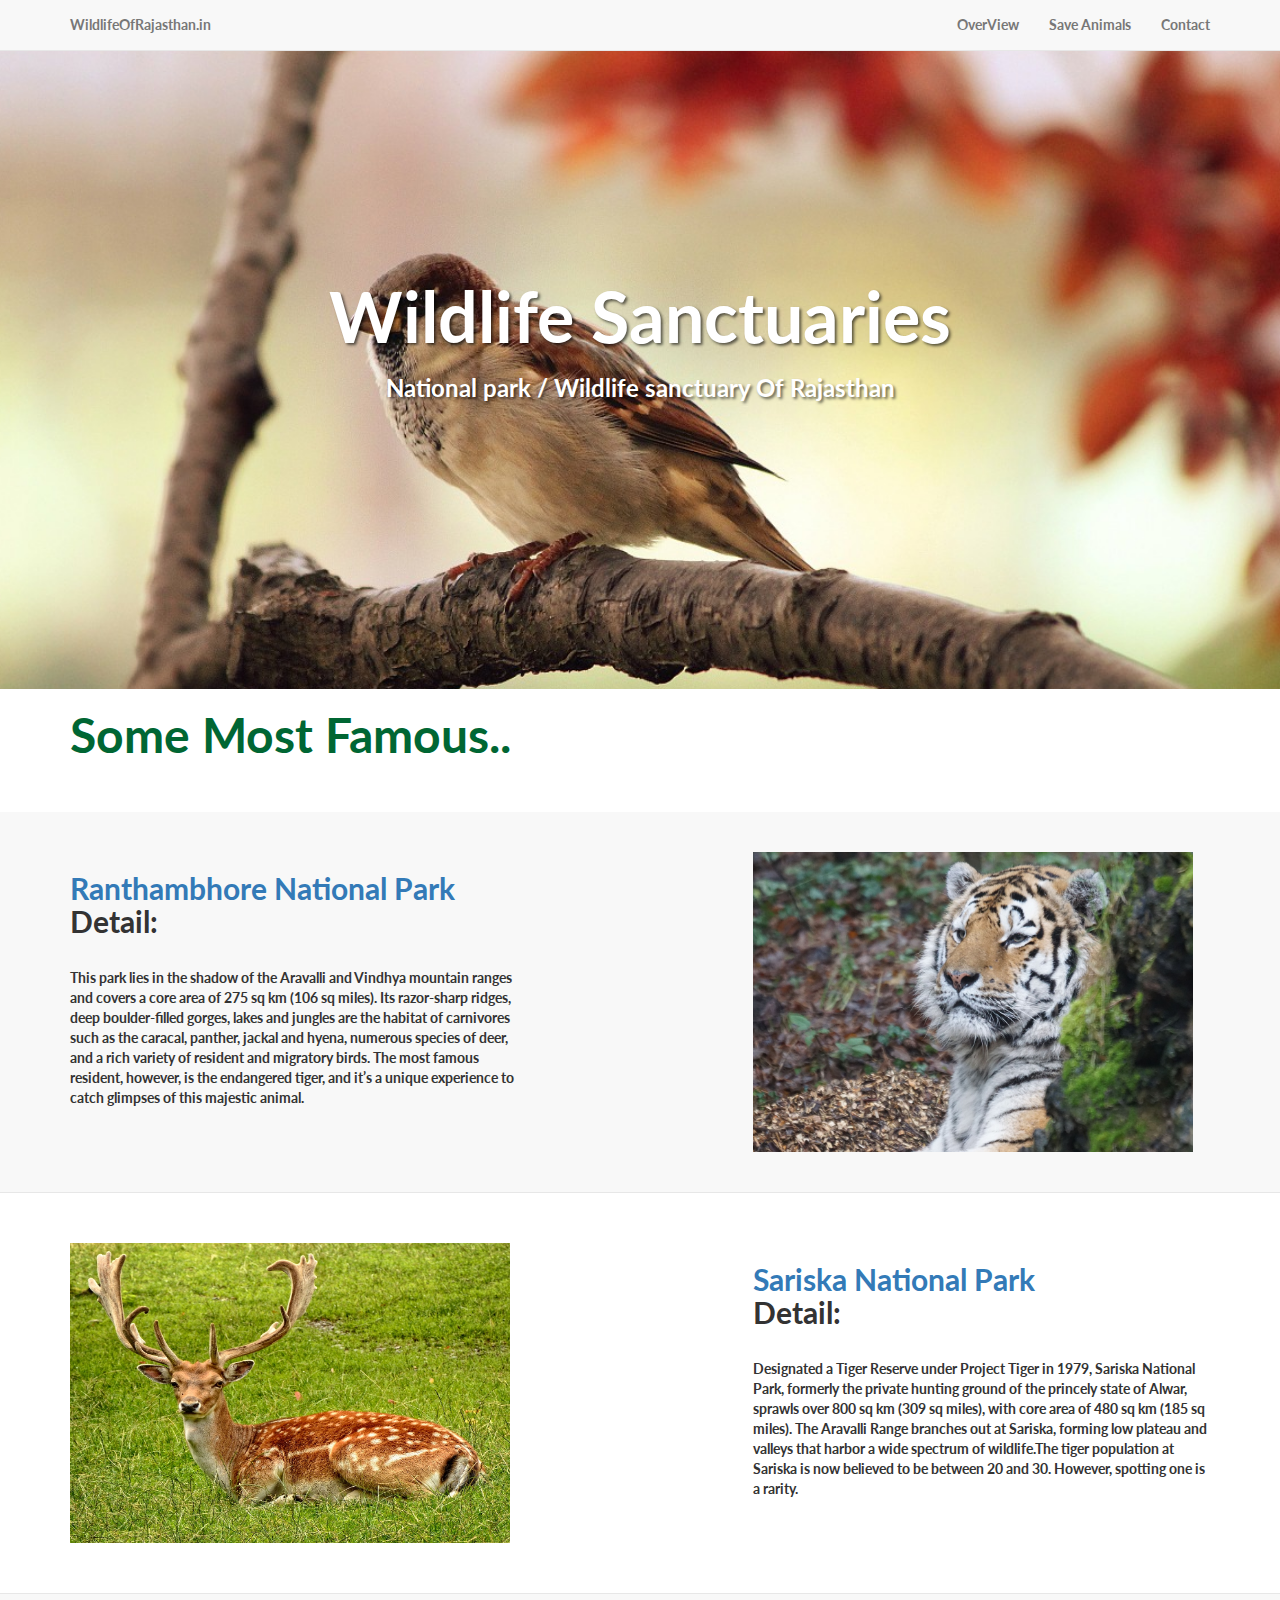
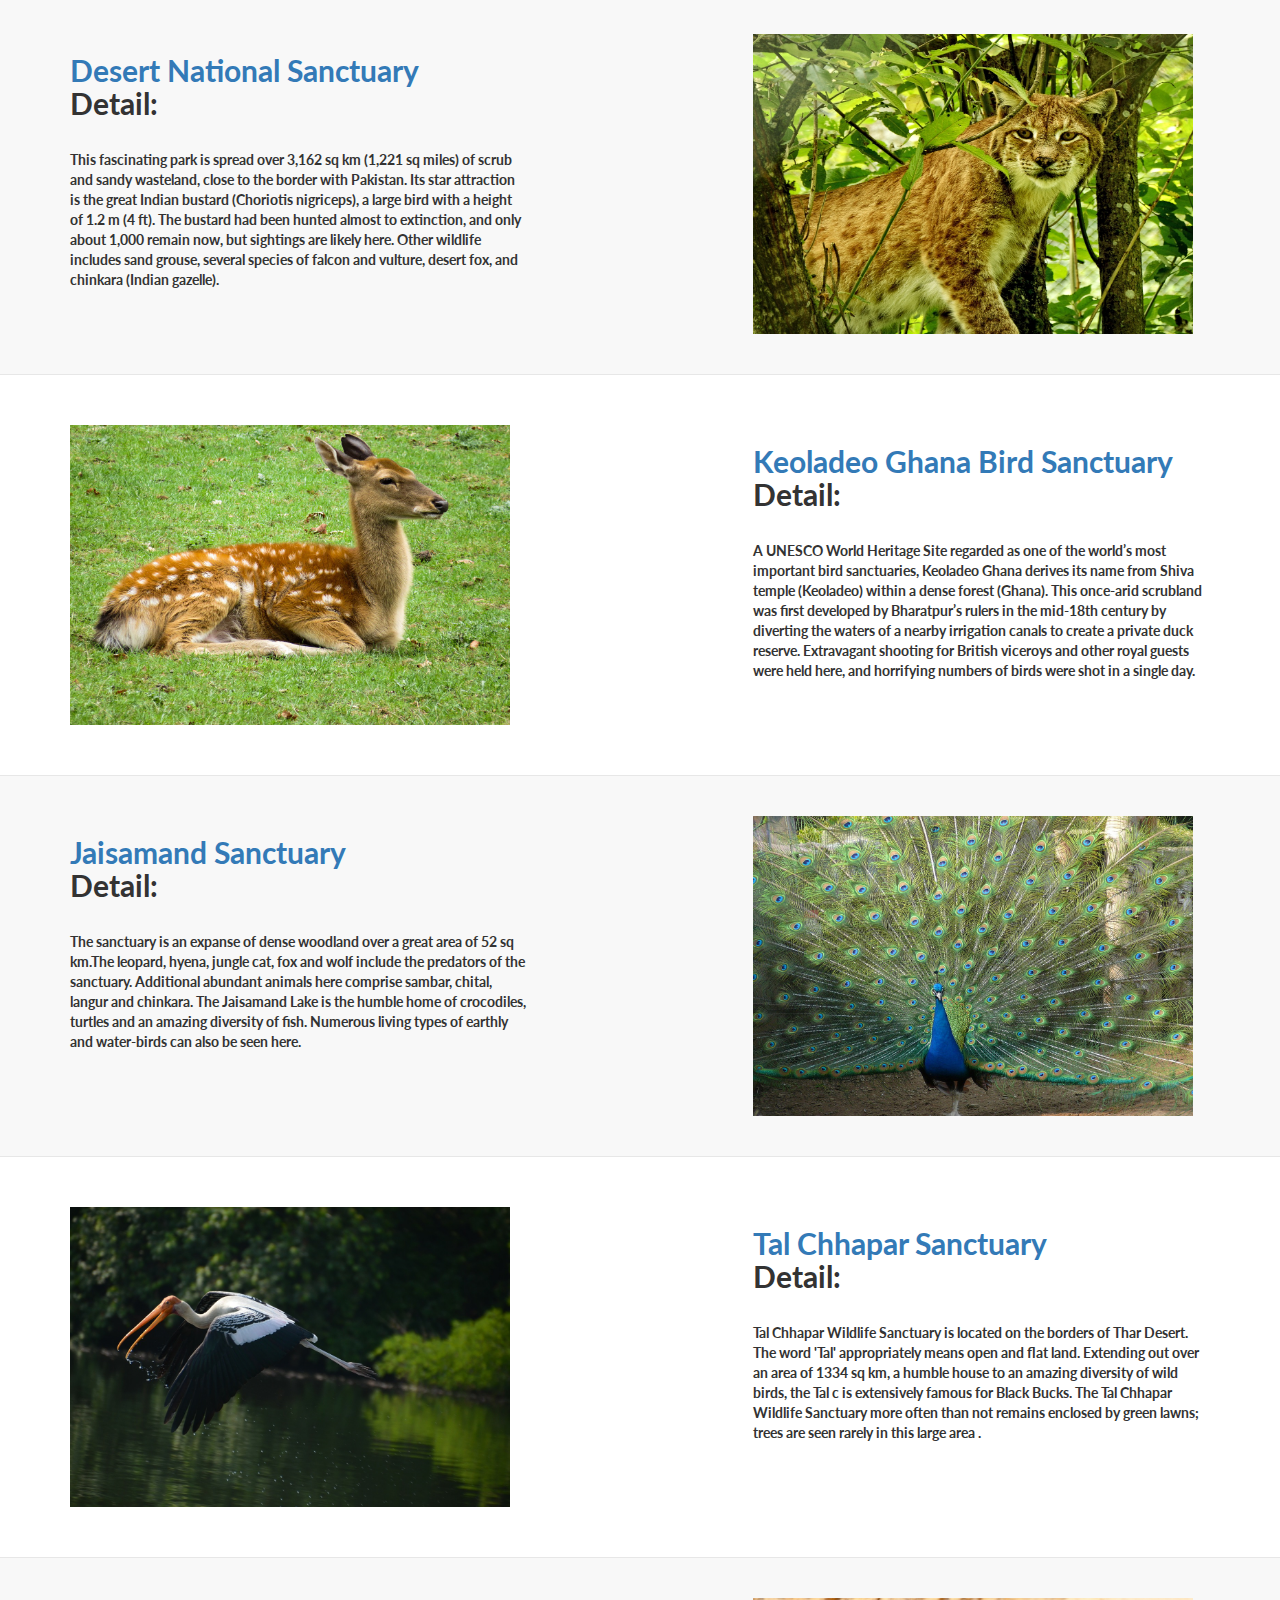
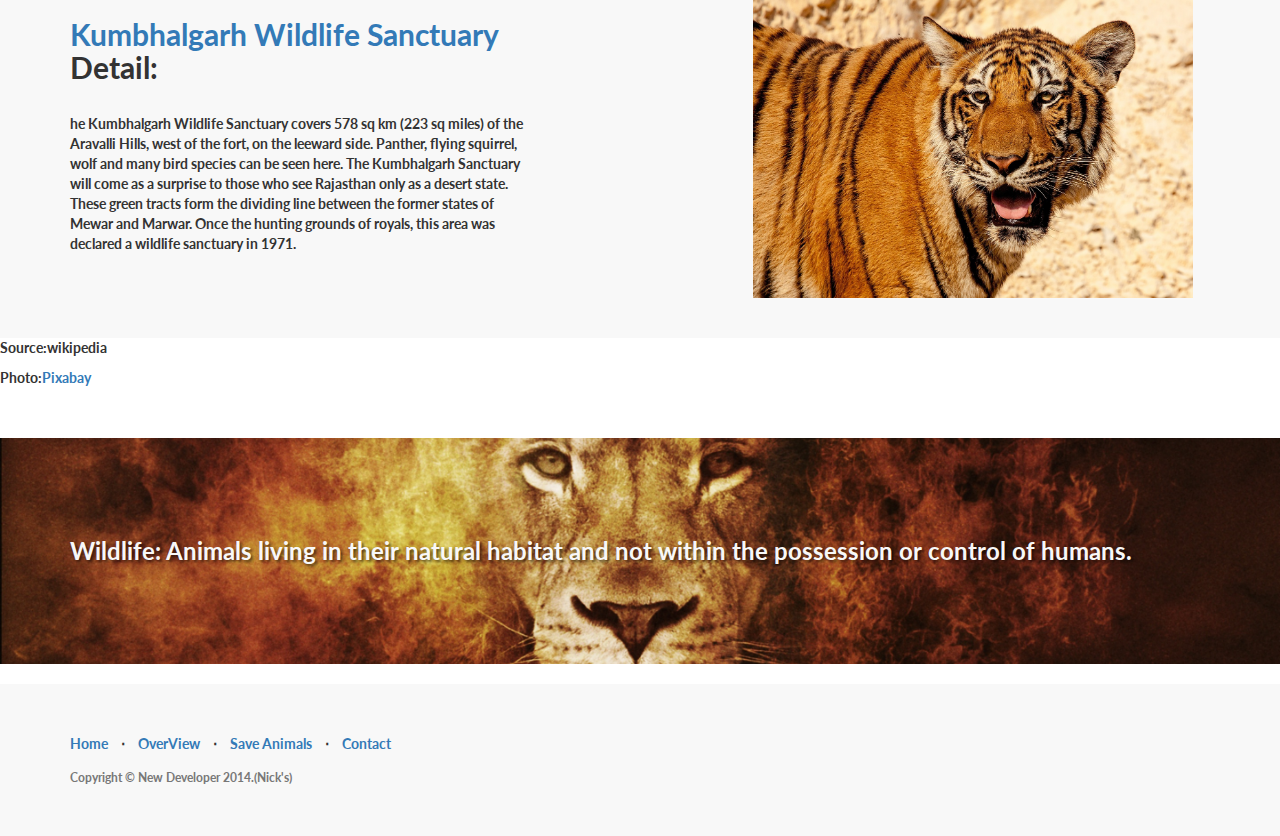
==== index.html @ 9d423952 "newone" ====
<!doctype html>
<html>
<head>
<meta charset="utf-8">
<title>WildLife</title>
<meta name="viewport" content="width=device-width, initial-scale=1">
<link rel="stylesheet" href="css/bootstrap.min.css">
<link rel="stylesheet" href="css/first.css">
<link rel="stylesheet" href="css/bootstrap.theme.min.css">
 <link href="font-awesome/css/font-awesome.min.css" rel="stylesheet" type="text/css">
<link href="http://fonts.googleapis.com/css?family=Lato:300,400,700,300italic,400italic,700italic" rel="stylesheet" type="text/css">
<script src="https://ajax.googleapis.com/ajax/libs/jquery/1.11.1/jquery.min.js"></script>
<script src="js/bootstrap.min.js"></script>
<link rel="icon" type="image/png" href="contactthelion-logo.png" />

</head>

<body>
<nav class="navbar navbar-default navbar-fixed-top topnav" role="navigation">
        <div class="container topnav"> 
            <div class="navbar-header">
                <button type="button" class="navbar-toggle" data-toggle="collapse" data-target="#bs-example-navbar-collapse-1">
                    <span class="sr-only">Toggle navigation</span>
                    <span class="icon-bar"></span>
                    <span class="icon-bar"></span>
                    <span class="icon-bar"></span>
                </button>
                <a class="navbar-brand topnav" href="index.html">WildlifeOfRajasthan.in</a>
            </div>
           
            <div class="collapse navbar-collapse" id="bs-example-navbar-collapse-1">
                <ul class="nav navbar-nav navbar-right">
                    <li>
                        <a href="deta.html"> OverView </a>
                    </li>
                    <li>
                        <a href=" "> Save Animals </a>
                    </li>
                     <li>
                            <a href="contact.html"> Contact </a>
                      </li>
                </ul>
            </div>
       </div>
    </nav>

<div class="intro-header">
        <div class="container">
            <div class="row">
                <div class="col-lg-12">
                    <div class="intro-message">
                        <h1>Wildlife Sanctuaries</h1>
                        <h3>National park / Wildlife sanctuary Of Rajasthan</h3>
                    </div>
                </div>
            </div>
        </div>
    </div>

<div class="container">
  <h2><font color="#006633" size="8px">Some Most Famous..</font></h2><br> <br>  
</div>
      
<div class="content-section-a">
    <div class="container">
         <div class="row">
             <div class="col-lg-5 col-sm-6">
                   <div class="clearfix"></div>
                  <h2 class="section-heading"> <a href="ran.html"> Ranthambhore National Park </a> <br>Detail:</h2>
<p>This park lies in the shadow of the Aravalli and Vindhya mountain ranges and covers a core area of 275 sq km (106 sq miles). Its razor-sharp ridges, deep boulder-filled gorges, lakes and jungles are the habitat of carnivores such as the caracal, panther, jackal and hyena, numerous species of deer, and a rich variety of resident and migratory birds. The most famous resident, however, is the endangered tiger, and it’s a unique experience to catch glimpses of this majestic animal.
</p>
</div>
 <div class="col-lg-5 col-lg-offset-2 col-sm-6">
         <img class="img-responsive" src="image/tiger-856070_1280.jpg" style="width:440px;height:300px">
           </div>
        </div>
     </div>
 </div>    

<div class="content-section-b">
      <div class="container">
            <div class="row">
                <div class="col-lg-5 col-lg-offset-1 col-sm-push-6 col-sm-6">
                    <div class="clearfix"></div>
                    <h2 class="section-heading"><a href="sar.html">Sariska National Park </a> <br>Detail:</h2>
<p>Designated a Tiger Reserve under Project Tiger in 1979, Sariska National Park, formerly the private hunting ground of the princely state of Alwar, sprawls over 800 sq km (309 sq miles), with core area of 480 sq km (185 sq miles). The Aravalli Range branches out at Sariska, forming low plateau and valleys that harbor a wide spectrum of wildlife.The tiger population at Sariska is now believed to be between 20 and 30. However, spotting one is a rarity.</p>
                </div>
                <div class="col-lg-5 col-sm-pull-6 col-sm-6">
                    <img class="img-responsive" src="image/antler-899123_1280.jpg" style="width:440px;height:300px">
                </div>
            </div>
        </div>
    </div>
   
<div class="content-section-a">
    <div class="container">
         <div class="row">
             <div class="col-lg-5 col-sm-6">
                   <div class="clearfix"></div>
                   <h2 class="section-heading"> <a href="des.html"> Desert National Sanctuary </a> <br>Detail:</h2>
<p>This fascinating park is spread over 3,162 sq km (1,221 sq miles) of scrub and sandy wasteland, close to the border with Pakistan. Its star attraction is the great Indian bustard (Choriotis nigriceps), a large bird with a height of 1.2 m (4 ft). The bustard had been hunted almost to extinction, and only about 1,000 remain now, but sightings are likely here. Other wildlife includes sand grouse, several species of falcon and vulture, desert fox, and chinkara (Indian gazelle).</p>
</div>
 <div class="col-lg-5 col-lg-offset-2 col-sm-6">
         <img class="img-responsive" src="image/lynx-899122_1280.jpg" style="width:440px;height:300px">
           </div>
        </div>
     </div>
 </div>    

<div class="content-section-b">
      <div class="container">
            <div class="row">
                <div class="col-lg-5 col-lg-offset-1 col-sm-push-6 col-sm-6">
                    <div class="clearfix"></div>
                    <h2 class="section-heading"><a href="keo.html">Keoladeo Ghana Bird Sanctuary</a> <br>Detail:</h2>
<p>A UNESCO World Heritage Site regarded as one of the world’s most important bird sanctuaries, Keoladeo Ghana derives its name from Shiva temple (Keoladeo) within a dense forest (Ghana). This once-arid scrubland was first developed by Bharatpur’s rulers in the mid-18th century by diverting the waters of a nearby irrigation canals to create a private duck reserve. Extravagant shooting for British viceroys and other royal guests were held here, and horrifying numbers of birds were shot in a single day.</p>
                </div>
                <div class="col-lg-5 col-sm-pull-6 col-sm-6">
                  <img class="img-responsive" src="image/roe-deer-914601_1280.jpg" style="width:440px;height:300px">
                </div>
            </div>
        </div>
    </div>

<div class="content-section-a">
    <div class="container">
         <div class="row">
             <div class="col-lg-5 col-sm-6">
                   <div class="clearfix"></div>
                   <h2 class="section-heading"> <a href="jai.html"> Jaisamand Sanctuary </a> <br>Detail:</h2>
<p>The sanctuary is an expanse of dense woodland over a great area of 52 sq km.The leopard, hyena, jungle cat, fox and wolf include the predators of the sanctuary. Additional abundant animals here comprise sambar, chital, langur and chinkara. The Jaisamand Lake is the humble home of crocodiles, turtles and an amazing diversity of fish. Numerous living types of earthly and water-birds can also be seen here.</p>
</div>
 <div class="col-lg-5 col-lg-offset-2 col-sm-6">
         <img class="img-responsive" src="image/peacock-880162_1280.jpg" style="width:440px;height:300px">
           </div>
        </div>
     </div>
 </div>    

<div class="content-section-b">
      <div class="container">
            <div class="row">
                <div class="col-lg-5 col-lg-offset-1 col-sm-push-6 col-sm-6">
                    <div class="clearfix"></div>
                    <h2 class="section-heading"><a href="tal.html">Tal Chhapar Sanctuary</a> <br>Detail:</h2>
<p>Tal Chhapar Wildlife Sanctuary is located on the borders of Thar Desert. The word 'Tal' appropriately means open and flat land. Extending out over an area of 1334 sq km, a humble house to an amazing diversity of wild birds, the Tal c is extensively famous for Black Bucks. The Tal Chhapar Wildlife Sanctuary more often than not remains enclosed by green lawns; trees are seen rarely in this large area .</p>
                </div>
                <div class="col-lg-5 col-sm-pull-6 col-sm-6">
              <img class="img-responsive" src="image/bird-328138_1280.jpg" style="width:440px;height:300px">
                </div>
            </div>
        </div>
    </div>

<div class="content-section-a">
    <div class="container">
         <div class="row">
             <div class="col-lg-5 col-sm-6">
                   <div class="clearfix"></div>
                   <h2 class="section-heading"> <a href="kum.html"> Kumbhalgarh Wildlife Sanctuary </a> <br>Detail:</h2>
<p>he Kumbhalgarh Wildlife Sanctuary covers 578 sq km (223 sq miles) of the Aravalli Hills, west of the fort, on the leeward side. Panther, flying squirrel, wolf and many bird species can be seen here. The Kumbhalgarh Sanctuary will come as a surprise to those who see Rajasthan only as a desert state. These green tracts form the dividing line between the former states of Mewar and Marwar. Once the hunting grounds of royals, this area was declared a wildlife sanctuary in 1971.</p>
</div>
 <div class="col-lg-5 col-lg-offset-2 col-sm-6">
         <img class="img-responsive" src="image/tiger-484097_1280.jpg" style="width:440px;height:300px">
           </div>
        </div>
     </div>

 </div> 
	 <p> Source:wikipedia</p> 
	 <p>Photo:<a href="https://pixabay.com/">Pixabay</a></p>
<br>
<br>

 <div class="banner">
        <div class="container">
            <div class="row">
                <div class="col-lg-12">
    <h2>Wildlife: Animals living in their natural habitat and not within the possession or control of humans.</h2>
               </div>            
            </div>
        </div>
    </div>
<br>

<footer>
     <div class="container">
         <div class="row">
               <div class="col-lg-12">
                    <ul class="list-inline">
                  <li>
                            <a href="index.html">Home</a>
                        </li>
                  
                        <li class="footer-menu-divider">&sdot;</li>
                    <li>
                            <a href="deta.html"> OverView </a>
                        </li>
                        <li class="footer-menu-divider">&sdot;</li>
                   <li>
                            <a href=" "> Save Animals </a>
                        </li>
                        <li class="footer-menu-divider">&sdot;</li>
                     <li>
                            <a href="contact.html"> Contact </a>
                        </li>
                    </ul>
       <p class="copyright text-muted small">Copyright &copy; New Developer 2014.(Nick's)</p>
                </div>
            </div>
        </div>
    </footer>
    
</body>
</html>
---- css/first.css ----
body,
html {
    width: 100%;
    height: 100%;
}

body,
h1,
h2,
h3,
h4,
h5,
h6 {
    font-family: "Lato","Helvetica Neue",Helvetica,Arial,sans-serif;
    font-weight: 700;
}

.topnav {
    font-size: 14px; 
}

.lead {
    font-size: 18px;
    font-weight: 400;
}
	  
.intro-header {
    padding-top: 50px; 
    padding-bottom: 50px;
    text-align: center;
    color:#FFF;
    background:url(../image/sparrow-9950_1280.jpg) center fixed;
    background-size: cover;
}

.intro-message {
    position: relative;
    padding-top: 20%;
    padding-bottom: 20%;
}

.intro-message > h1 {
    margin: 0;
    text-shadow: 2px 2px 3px rgba(0,0,0,0.6);
    font-size: 5em;
}


.intro-message > h3 {
    text-shadow: 2px 2px 3px rgba(0,0,0,0.6);
}

@media(max-width:767px) {
    .intro-message {
        padding-bottom: 15%;
    }

    .intro-message > h1 {
        font-size: 3em;
    }

}

.network-name {
    text-transform: uppercase;
    font-size: 14px;
    font-weight: 400;
    letter-spacing: 2px;
}
	  

.content-section-a {
    padding: 40px 0;
    background-color: #f8f8f8;
}

.content-section-b {
    padding: 50px 0;
    border-top: 1px solid #e7e7e7;
    border-bottom: 1px solid #e7e7e7;
}

.section-heading {
    margin-bottom: 30px;
}

.section-heading-spacer {
    float: left;
    width: 200px;
    border-top: 3px solid #e7e7e7;
}

.banner {
    padding: 100px 0;
    color: #f8f8f8;
    background:url(../image/1684976.jpg) center;
    background-size: cover;
}

.banner h2 {
    margin: 0;
    text-shadow: 2px 2px 3px rgba(0,0,0,0.6);
    font-size: 1.7em;
}


@media(max-width:767px) {
    .banner h2 {
        margin: 0;
        text-shadow: 2px 2px 3px rgba(0,0,0,0.6);
        font-size: 1.7em;
    }

}

footer {
    padding: 50px 0;
    background-color: #f8f8f8;
}

p.copyright {
    margin: 15px 0 0;
}
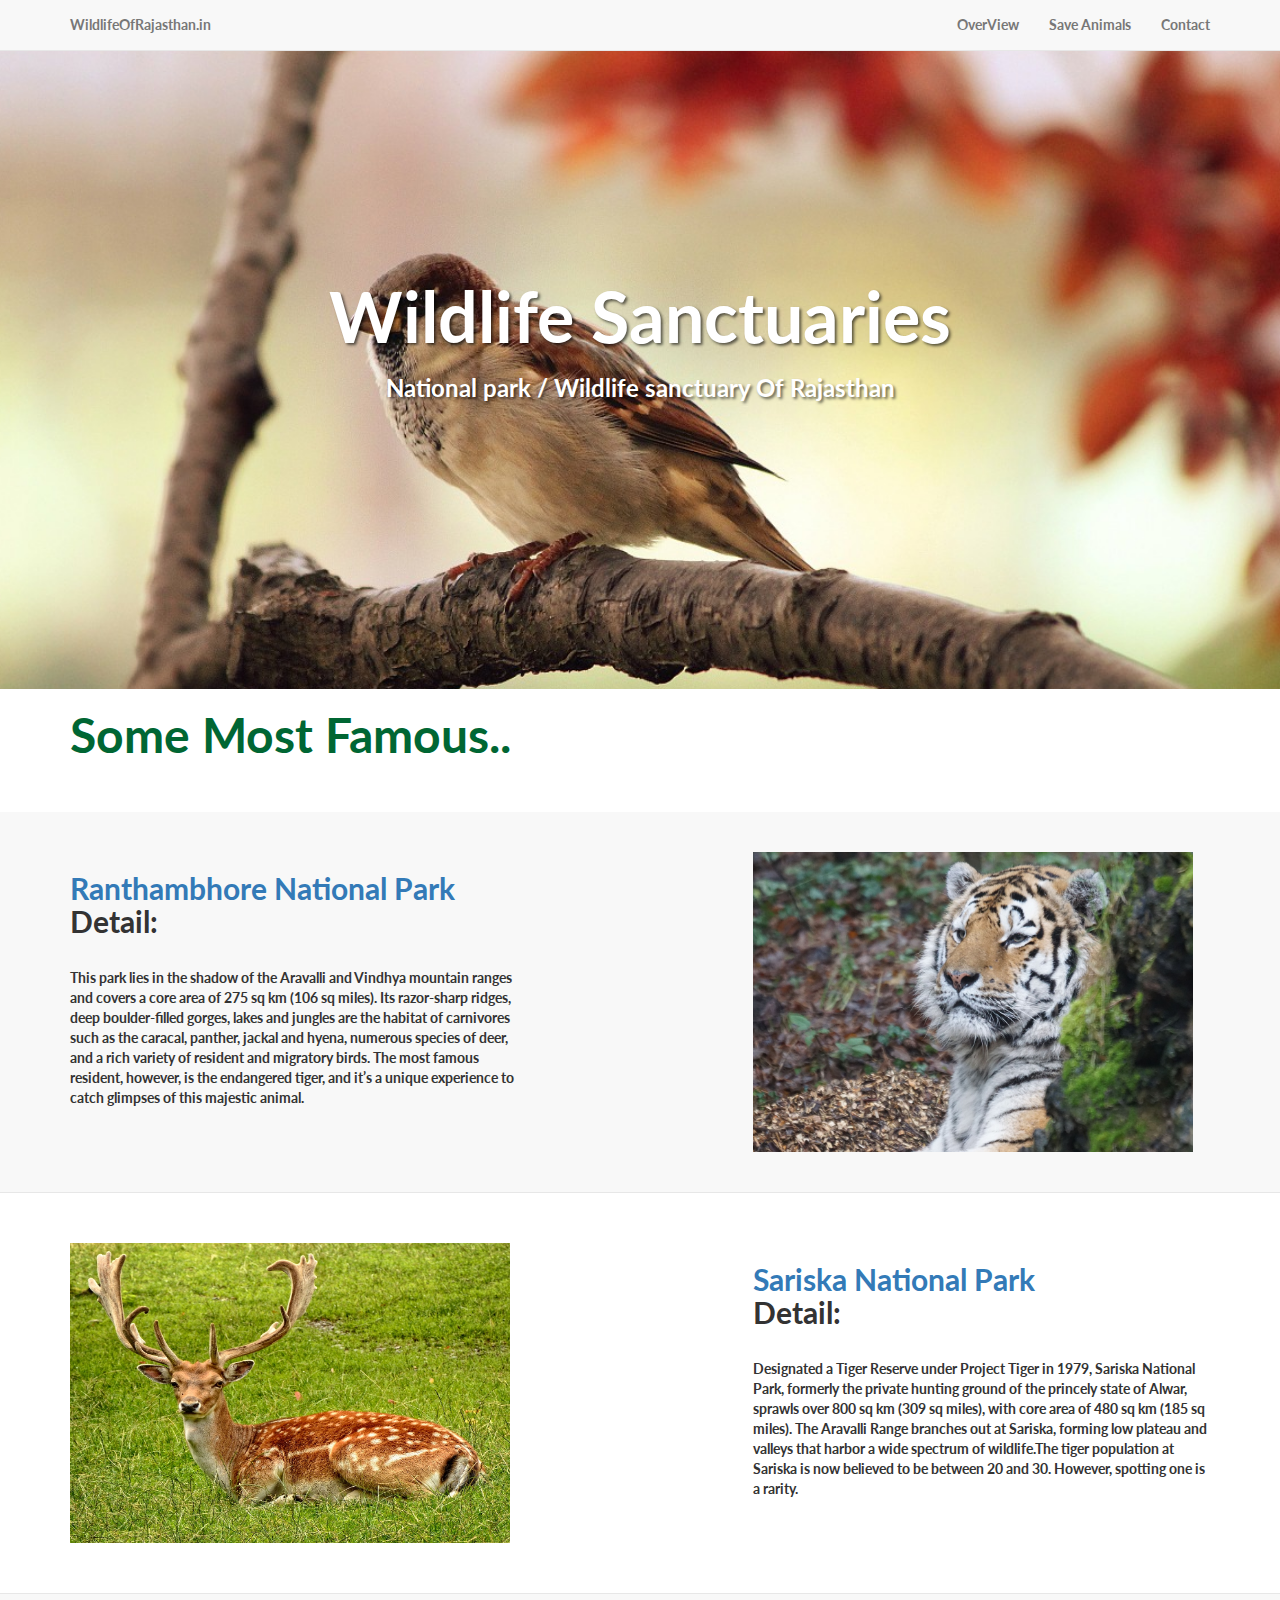
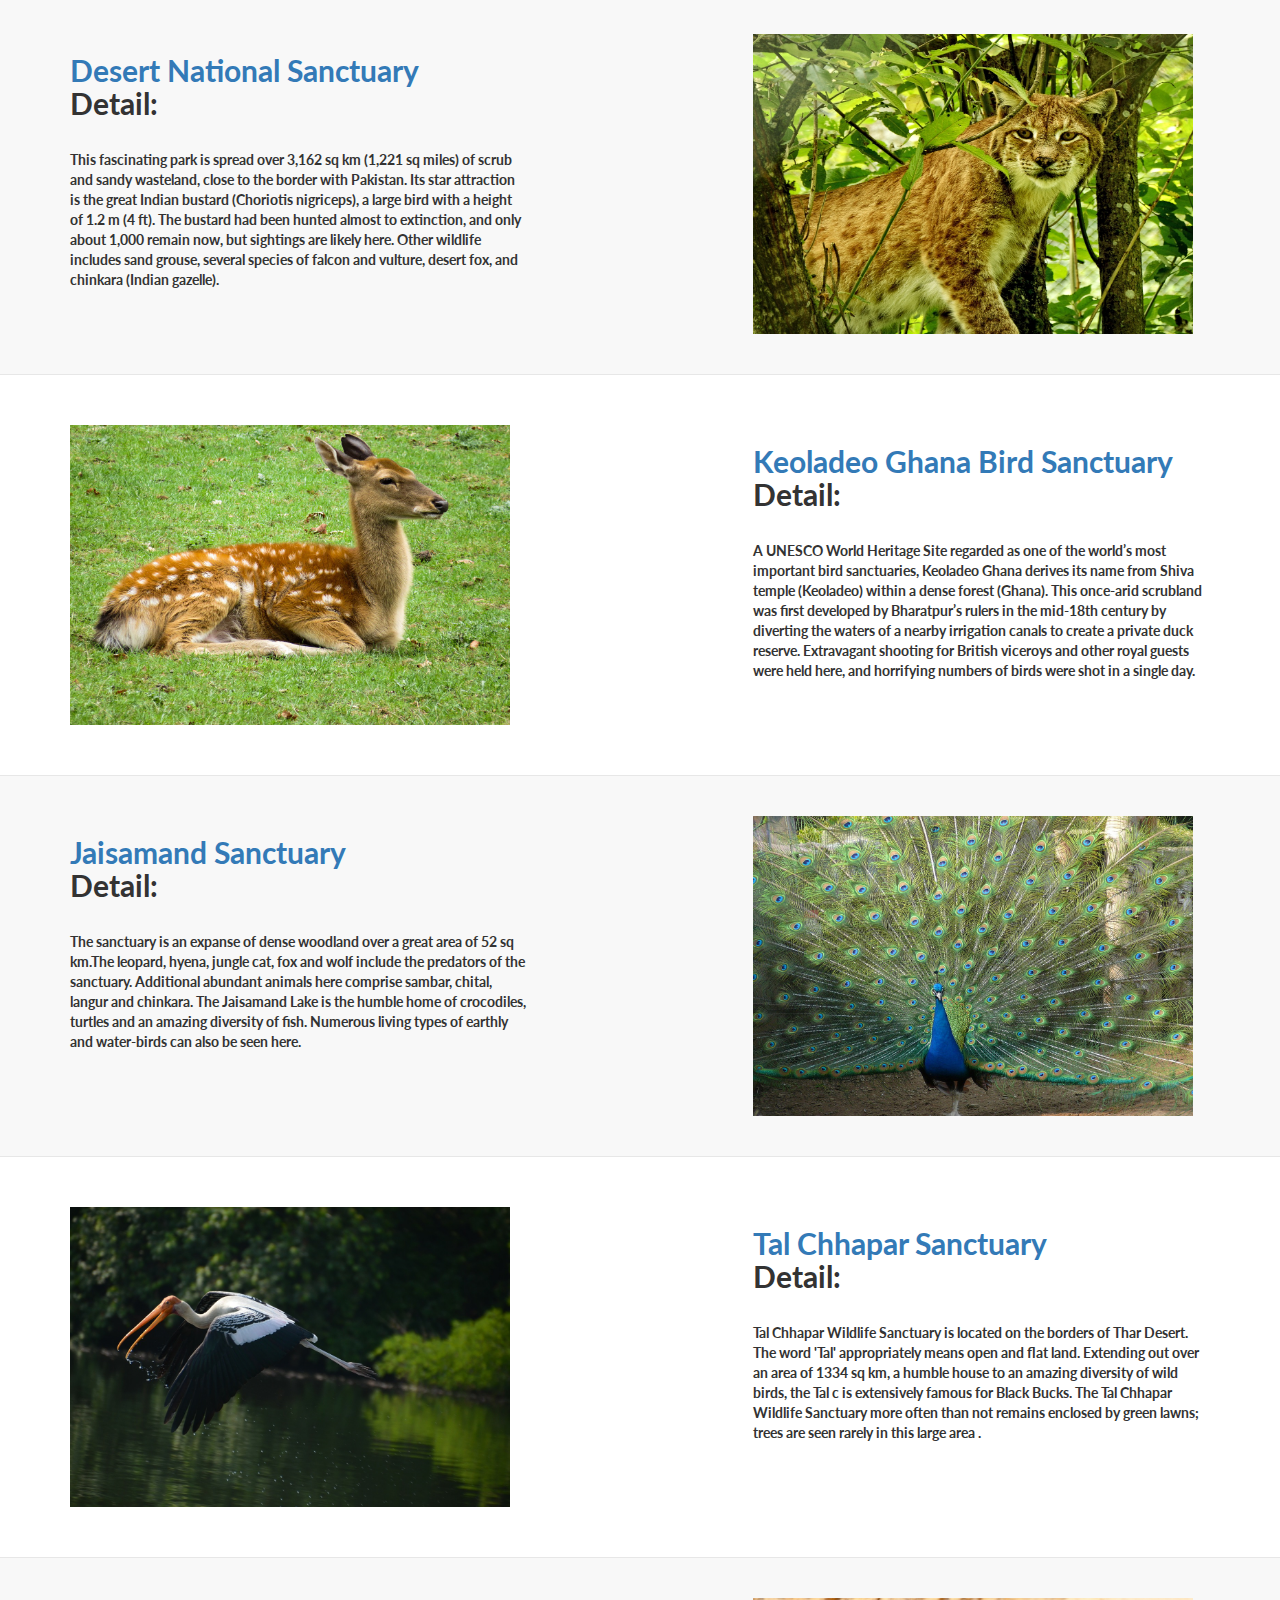
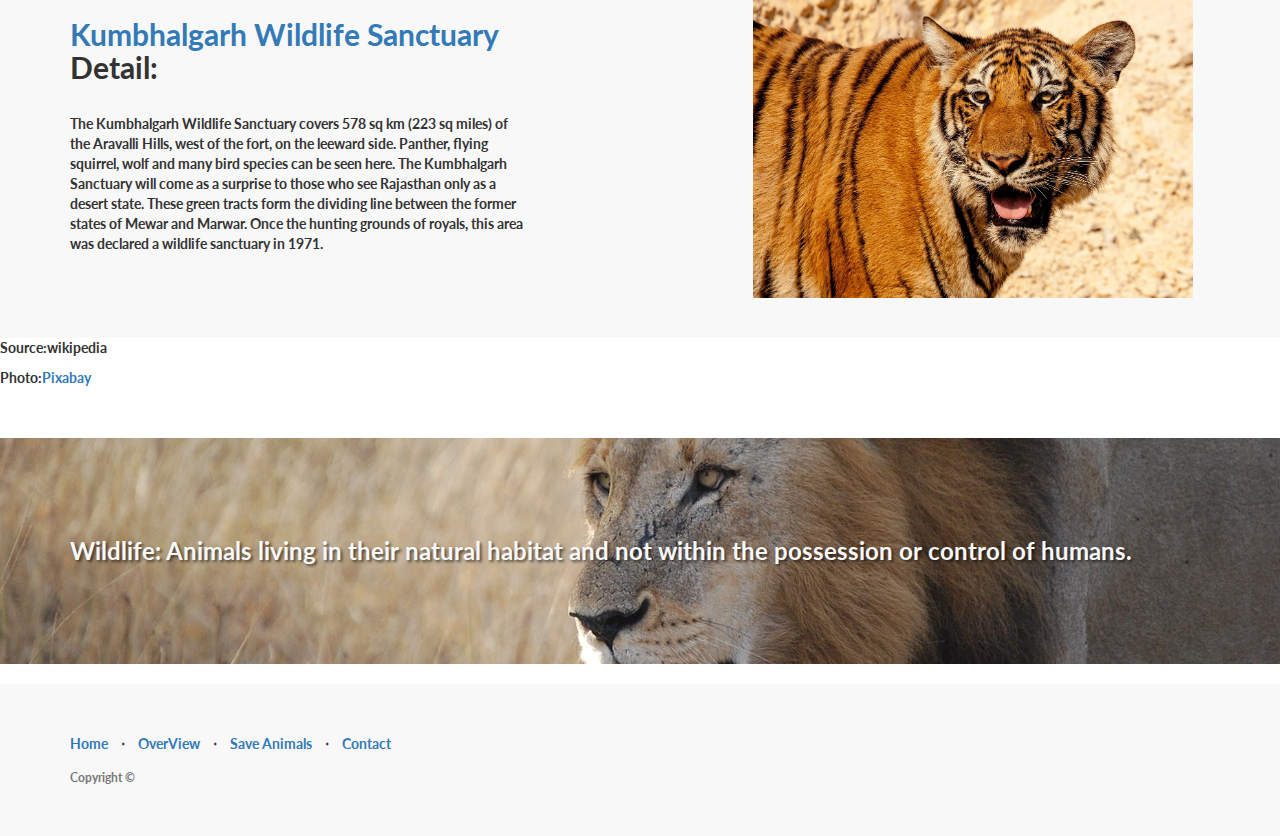
==== commit cf61dbb4: "allnewdata" ====
--- a/index.html
+++ b/index.html
@@ -11,7 +11,7 @@
 <link href="http://fonts.googleapis.com/css?family=Lato:300,400,700,300italic,400italic,700italic" rel="stylesheet" type="text/css">
 <script src="https://ajax.googleapis.com/ajax/libs/jquery/1.11.1/jquery.min.js"></script>
 <script src="js/bootstrap.min.js"></script>
-<link rel="icon" type="image/png" href="contactthelion-logo.png" />
+
 
 </head>
 
@@ -158,7 +158,7 @@
              <div class="col-lg-5 col-sm-6">
                    <div class="clearfix"></div>
                    <h2 class="section-heading"> <a href="kum.html"> Kumbhalgarh Wildlife Sanctuary </a> <br>Detail:</h2>
-<p>he Kumbhalgarh Wildlife Sanctuary covers 578 sq km (223 sq miles) of the Aravalli Hills, west of the fort, on the leeward side. Panther, flying squirrel, wolf and many bird species can be seen here. The Kumbhalgarh Sanctuary will come as a surprise to those who see Rajasthan only as a desert state. These green tracts form the dividing line between the former states of Mewar and Marwar. Once the hunting grounds of royals, this area was declared a wildlife sanctuary in 1971.</p>
+<p>The Kumbhalgarh Wildlife Sanctuary covers 578 sq km (223 sq miles) of the Aravalli Hills, west of the fort, on the leeward side. Panther, flying squirrel, wolf and many bird species can be seen here. The Kumbhalgarh Sanctuary will come as a surprise to those who see Rajasthan only as a desert state. These green tracts form the dividing line between the former states of Mewar and Marwar. Once the hunting grounds of royals, this area was declared a wildlife sanctuary in 1971.</p>
 </div>
  <div class="col-lg-5 col-lg-offset-2 col-sm-6">
          <img class="img-responsive" src="image/tiger-484097_1280.jpg" style="width:440px;height:300px">
@@ -205,7 +205,7 @@
                             <a href="contact.html"> Contact </a>
                         </li>
                     </ul>
-       <p class="copyright text-muted small">Copyright &copy; New Developer 2014.(Nick's)</p>
+       <p class="copyright text-muted small">Copyright &copy;</p>
                 </div>
             </div>
         </div>
--- a/css/first.css
+++ b/css/first.css
@@ -93,7 +93,7 @@
 .banner {
     padding: 100px 0;
     color: #f8f8f8;
-    background:url(../image/1684976.jpg) center;
+    background:url(../image/lion-920161_1280.jpg) center;
     background-size: cover;
 }
 
